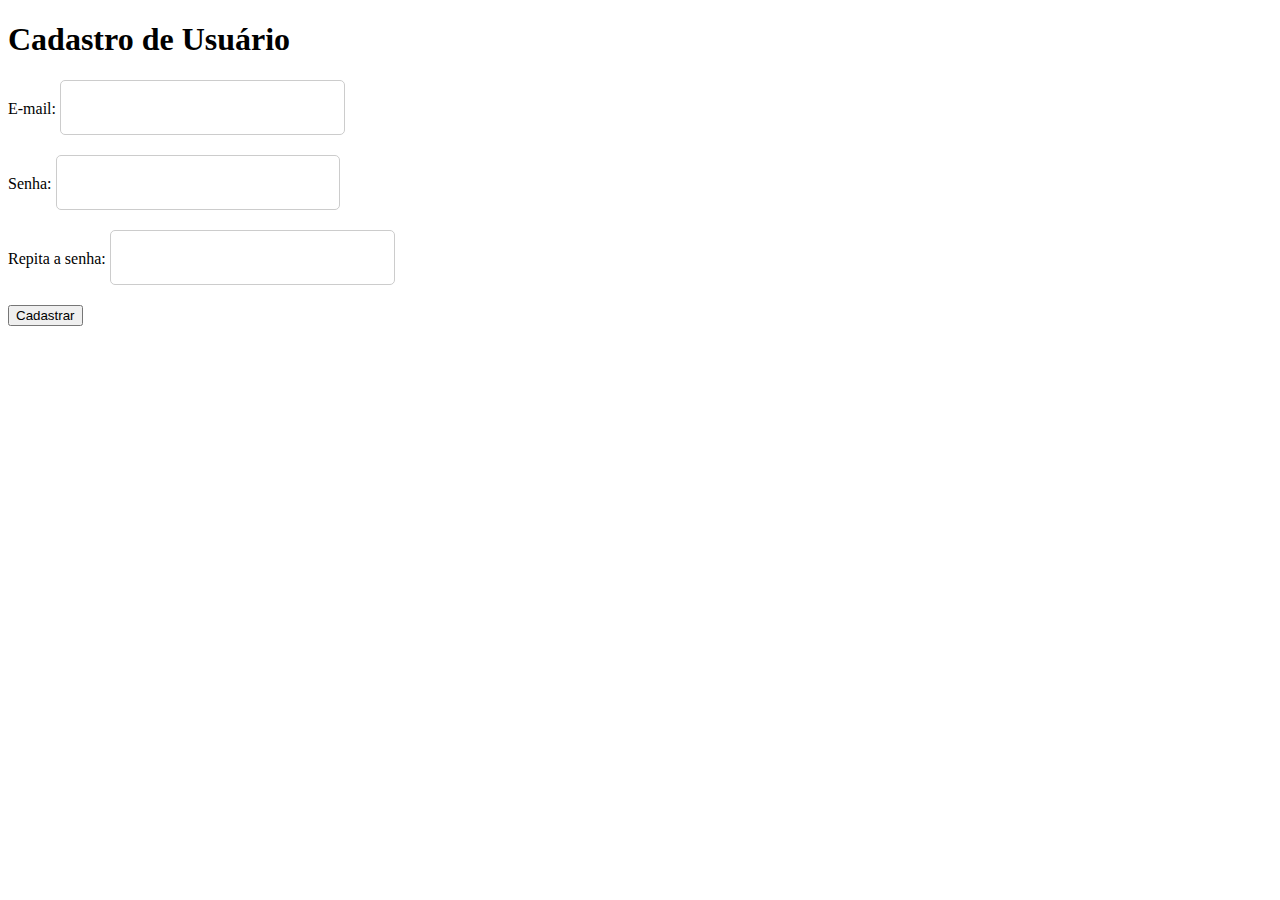
==== index.html @ a61e7dde "feito o formulario" ====
<!DOCTYPE html>
<html lang="pt-br">
<head>
  <meta charset="UTF-8">
  <meta http-equiv="X-UA-Compatible" content="IE=edge">
  <meta name="viewport" content="width=device-width, initial-scale=1.0">
  <title>Document</title>
  <link rel="stylesheet" type="text/css" href="css/style.css">
</head>
<body>

  <h1>Cadastro de Usuário</h1>
  <form action="#" method="post" id="form-cadastro">
    <div>
      <label for="email">E-mail:</label>
      <input type="email" id="email" name="email" required>
    </div>
    <div>
      <label for="senha">Senha:</label>
      <input type="password" id="senha" name="senha" required>
    </div>
    <div>
      <label for="senha2">Repita a senha:</label>
      <input type="password" id="senha2" name="senha2" required>
    </div>
    <div>
      <button type="submit">Cadastrar</button>
    </div>
  </form>

  
  <script type="text/javascript" src="js/script.js"></script>

  
</body>
</html>
---- css/style.css ----
.msg-erro {
      color: red;
}



#form-contato{
  margin: 100px auto;
  text-align: center;
  font-size: 30px;
}

#form-contato form {
  max-width: 500px;
  margin: 0 auto;
}

#form-contato label {
  text-align: center;
  display: block;
  margin-bottom: 10px;
  font-weight: bold;
}

#email, #senha, #senha2{
  font-size: 20px;
  text-align: center;
  align-items: center;
  width: 20%;
  padding: 15px;
  border-radius: 5px;
  border: 1px solid #ccc;
  margin-bottom: 20px;
}

.btn{
  display: block;
  margin: 40px auto;
  align-items: center;
  background-color: #0d3e87;
  color: #fff;
  padding: 20px;
  border: none;
  border-radius: 5px;
  font-size: 16px;
  cursor: pointer;
}
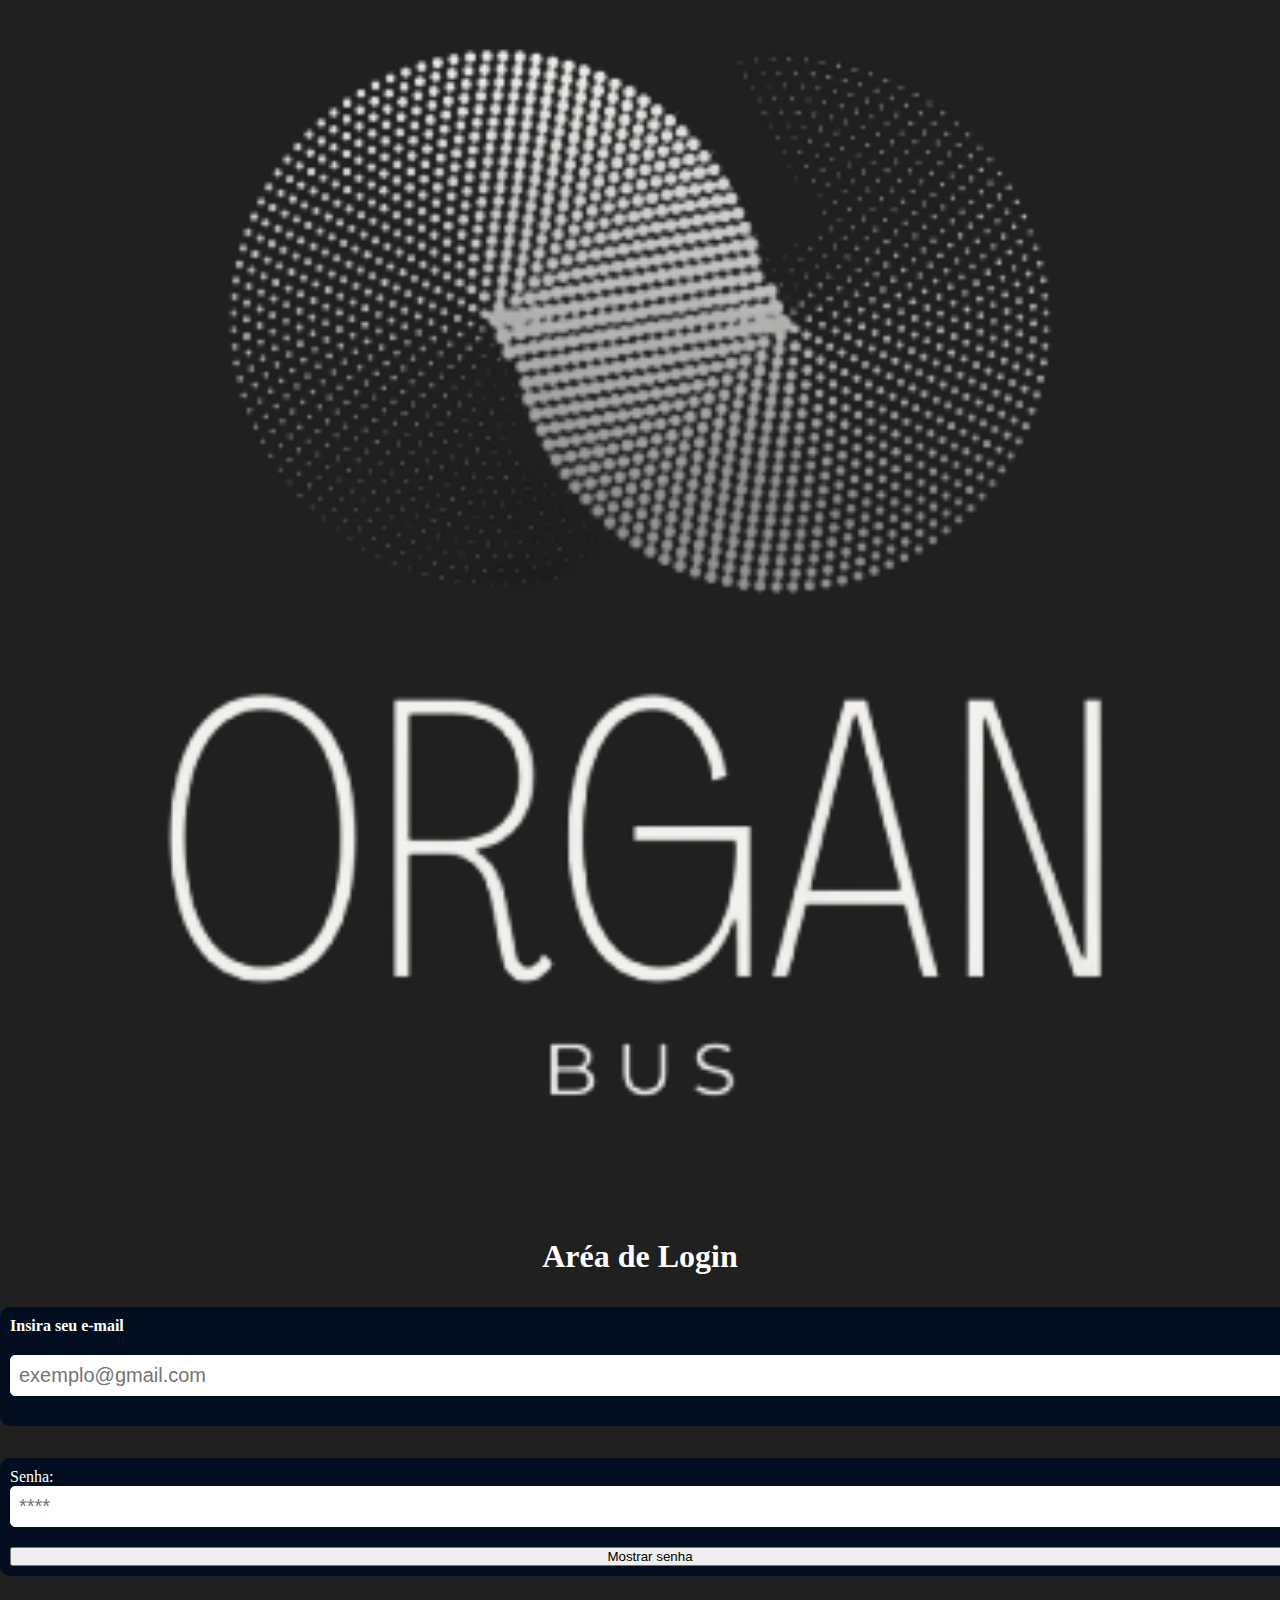
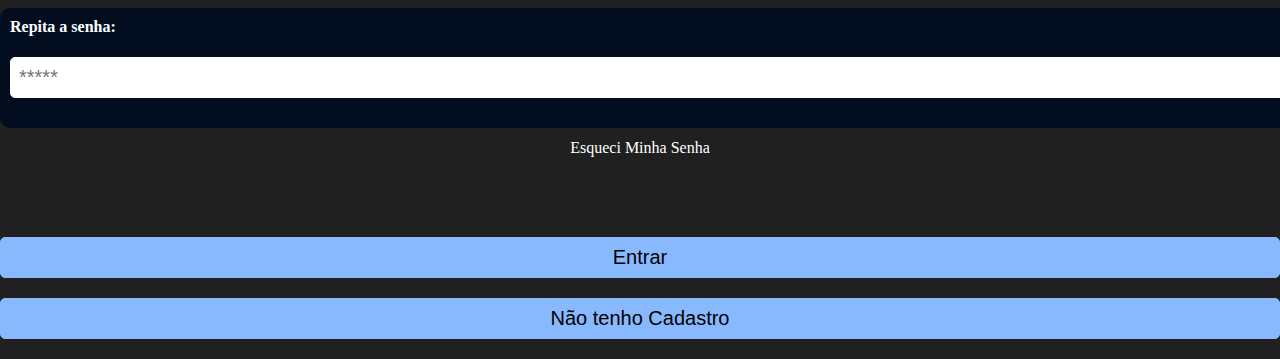
==== commit 40c5d52a: "Fazendo o cadastro" ====
--- a/index.html
+++ b/index.html
@@ -5,30 +5,56 @@
   <meta http-equiv="X-UA-Compatible" content="IE=edge">
   <meta name="viewport" content="width=device-width, initial-scale=1.0">
   <title>Document</title>
+  <link href="https://cdn.jsdelivr.net/npm/bootstrap@5.2.3/dist/css/bootstrap.min.css" rel="stylesheet" integrity="sha384-rbsA2VBKQhggwzxH7pPCaAqO46MgnOM80zW1RWuH61DGLwZJEdK2Kadq2F9CUG65" crossorigin="anonymous">
   <link rel="stylesheet" type="text/css" href="css/style.css">
+
+
+
+  
+  
+  
 </head>
 <body>
 
-  <h1>Cadastro de Usuário</h1>
-  <form action="#" method="post" id="form-cadastro">
-    <div>
-      <label for="email">E-mail:</label>
-      <input type="email" id="email" name="email" required>
+  <h1><img class="image_bus" src="./image/Untitled-removebg-preview.png" alt="organ bus"></h1>
+  <h1 class="text_org">Aréa de Login</h1>
+  <div class="container mt-5">
+    <form action="#" method="post" id="form-cadastro">
+      <div class="lop">
+        <label for="email">Insira seu e-mail</label>
+        <input type="email" id="email" name="email" required placeholder="exemplo@gmail.com">
+      </div>
+      <div class="lop2">
+        <label for="senha">Senha:</label>
+        <input type="password" id="senha" name="senha" required placeholder="****">
+        <button id="mostrar-senha" type="button">Mostrar senha</button>
+      </div>
+      <div class="lop">
+        <label for="senha2">Repita a senha:</label>
+        <input type="password" id="senha2" name="senha2" required placeholder="*****">
+        
+      </div>
+      <a href="#" class="request">
+        Esqueci Minha Senha
+      </a>
+      <div class="entry">
+        <button type="submit">Entrar</button>
+      </div>
+    </form>
+    <div class="entry2">
+      <a href="">
+        <button type="submit">Não tenho Cadastro</button>
+      </a>
+
     </div>
-    <div>
-      <label for="senha">Senha:</label>
-      <input type="password" id="senha" name="senha" required>
-    </div>
-    <div>
-      <label for="senha2">Repita a senha:</label>
-      <input type="password" id="senha2" name="senha2" required>
-    </div>
-    <div>
-      <button type="submit">Cadastrar</button>
-    </div>
-  </form>
+  </div>
+  
+  
+  
 
-  
+
+
+  <script src="https://cdn.jsdelivr.net/npm/bootstrap@5.0.2/dist/js/bootstrap.bundle.min.js" integrity="sha384-MrcW6ZMFYlzcLA8Nl+NtUVF0sA7MsXsP1UyJoMp4YLEuNSfAP+JcXn/tWtIaxVXM" crossorigin="anonymous"></script>
   <script type="text/javascript" src="js/script.js"></script>
 
   
--- a/css/style.css
+++ b/css/style.css
@@ -1,52 +1,124 @@
+*{
+  margin: 0;
+  padding: 0;
+}
+a{
+  text-decoration: none;
+  color: white;
+}
+.msg-erro {
+  color: red;
+}
+body{
+  background-color: #202020;
+}
+.text_org{
+  margin-top: 4rem;
+  color: white;
+  text-align: center;
+}
+#email, #senha, #senha2{
+  font-size: 20px;
+  text-align: left;
+  align-items: center;
+  width: 20%;
+  padding: 0.5rem;
+  border-radius: 5px;
+  border: 1px solid #ffffff;
+  margin-bottom: 20px;
+  width: 100%;
+}
+
+.lop {
+  display: flex;
+  flex-direction: column;
+  margin-top: 2rem;
+  border-radius: 10px;
+  padding: 10px;
+  width: 100%;
+  background-color: #020e1f;
+}
+.lop2 {
+  display: flex;
+  flex-direction: column;
+  margin-top: 2rem;
+  border-radius: 10px;
+  padding: 10px;
+  width: 100%;
+  background-color: #020e1f;
+  color: white;
+}
 
 
-.msg-erro {
-      color: red;
+.lop label {
+  font-weight: bold;
+  margin-bottom: 5px;
+  color: white;
+  margin-bottom: 1.3rem;
+}
+
+.lop input[type="email"] {
+  border: none;
+  padding: 5px;
 }
 
 
 
-#form-contato{
-  margin: 100px auto;
-  text-align: center;
-  font-size: 30px;
+.image_bus{
+  width: 100%;
 }
 
-#form-contato form {
-  max-width: 500px;
-  margin: 0 auto;
+.request{
+  display: flex;
+  justify-content: center;
+  margin-top: 0.7rem;
 }
 
-#form-contato label {
+
+
+.entry{
+  display: flex;
+  justify-content: center;
+  margin-top: 5rem;
   text-align: center;
-  display: block;
-  margin-bottom: 10px;
-  font-weight: bold;
 }
-
-#email, #senha, #senha2{
+.entry2{
+  display: flex;
+  justify-content: center;
+  text-align: center;
+}
+.entry button[type="submit"], .entry2 button[type="submit"]{
   font-size: 20px;
   text-align: center;
   align-items: center;
   width: 20%;
-  padding: 15px;
+  padding: 0.5rem;
   border-radius: 5px;
-  border: 1px solid #ccc;
+  border: 1px solid #88b9fe;
   margin-bottom: 20px;
+  width: 100%;
+  background-color: #88b9fe;
+  width: 100%;
 }
-
-.btn{
-  display: block;
-  margin: 40px auto;
-  align-items: center;
-  background-color: #0d3e87;
-  color: #fff;
-  padding: 20px;
-  border: none;
-  border-radius: 5px;
-  font-size: 16px;
-  cursor: pointer;
+.entry2 a{
+  width: 100%;
 }
 
 
 
+
+#mostrar-senha{
+  width: 100%;
+}
+
+
+
+
+
+
+
+
+
+
+
+
